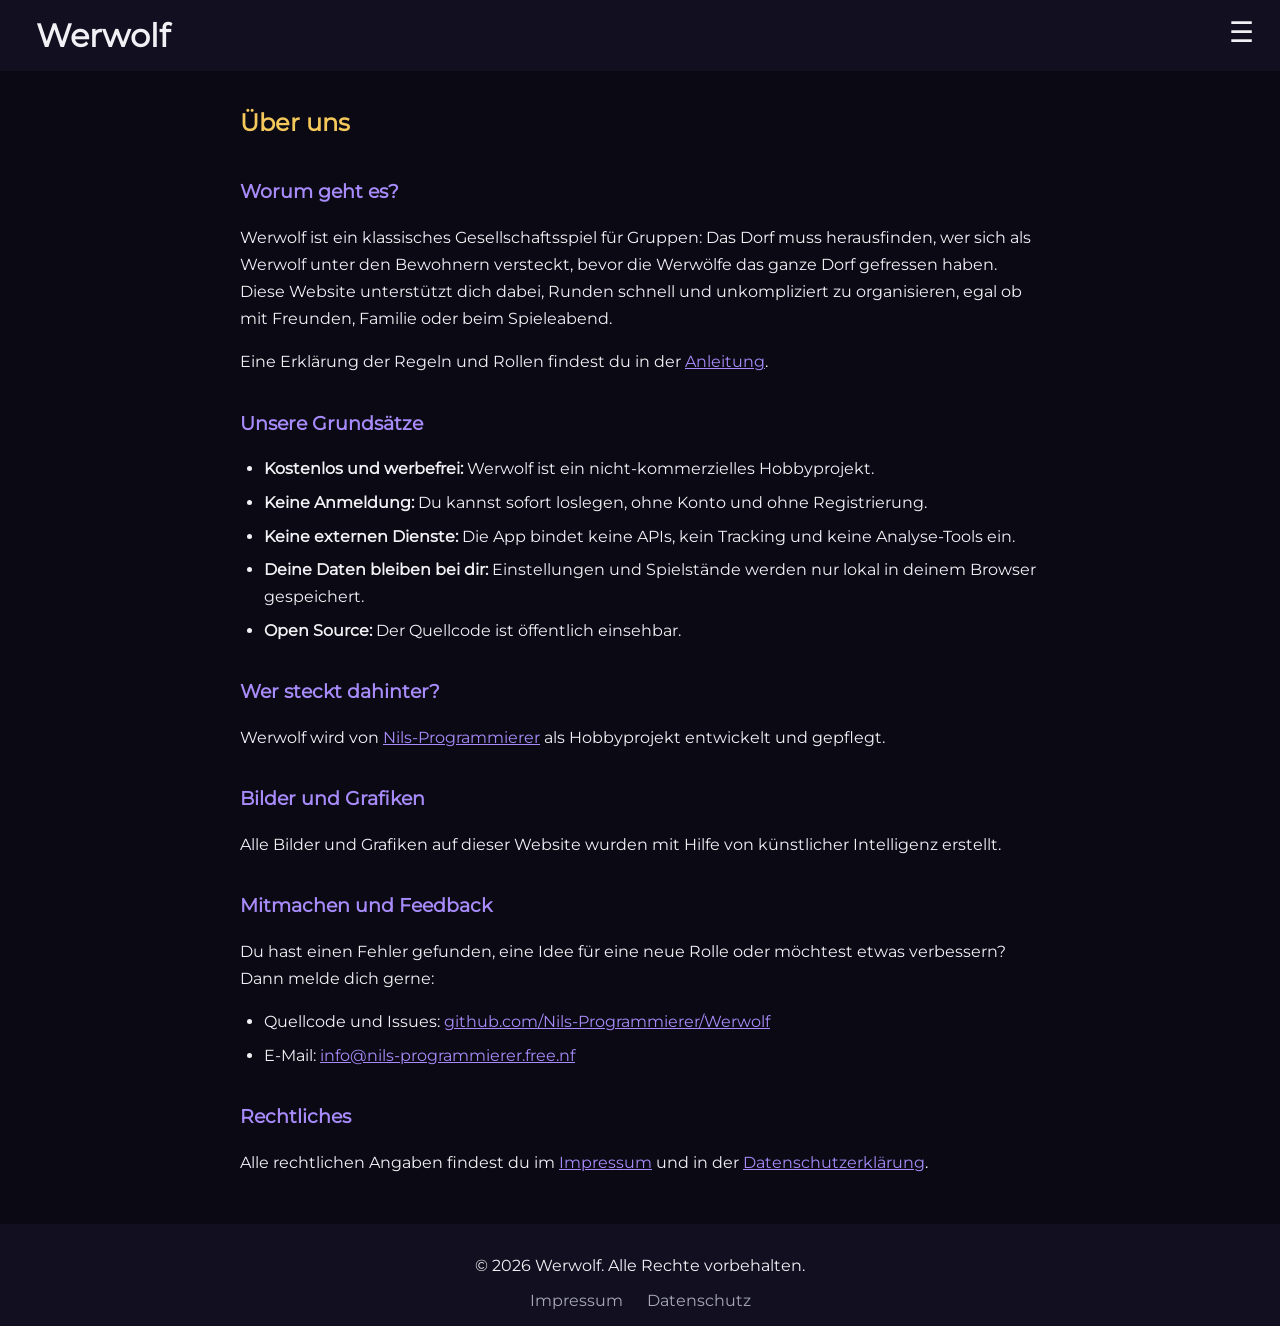
==== about.html @ dc38e28f "privacy, imprint und about: Design und Inhalt" ====
<!DOCTYPE html>
<html lang="de">

<head>
    <meta charset="UTF-8">
    <meta name="viewport" content="width=device-width, initial-scale=1.0">
    <title>Über uns – Werwolf</title>
    <link rel="stylesheet" href="style.css">
    <script defer src="index.js"></script>
    <link rel="manifest" href="manifest.json">
    <link rel="icon" type="image/x-icon" href="img/icon512_rounded.png">
</head>

<body>

    <header>
        <h1>
            <a href="index.html">Werwolf</a>
        </h1>
        <button id="menuButton">☰</button>

        <nav id="menu" aria-label="Hauptnavigation">
            <a href="index.html">Startseite</a>
            <a href="instructions.html">Anleitung</a>
            <a href="about.html">Über uns</a>
        </nav>
    </header>

    <main>
        <article class="legal">
            <h2>Über uns</h2>

            <section>
                <h3>Worum geht es?</h3>
                <p>
                    Werwolf ist ein klassisches Gesellschaftsspiel für Gruppen: Das Dorf muss
                    herausfinden, wer sich als Werwolf unter den Bewohnern versteckt, bevor die
                    Werwölfe das ganze Dorf gefressen haben. Diese Website unterstützt dich dabei,
                    Runden schnell und unkompliziert zu organisieren, egal ob mit Freunden,
                    Familie oder beim Spieleabend.
                </p>
                <p>
                    Eine Erklärung der Regeln und Rollen findest du in der
                    <a href="instructions.html">Anleitung</a>.
                </p>
            </section>

            <section>
                <h3>Unsere Grundsätze</h3>
                <ul>
                    <li><strong>Kostenlos und werbefrei:</strong> Werwolf ist ein nicht-kommerzielles Hobbyprojekt.</li>
                    <li><strong>Keine Anmeldung:</strong> Du kannst sofort loslegen, ohne Konto und ohne Registrierung.
                    </li>
                    <li><strong>Keine externen Dienste:</strong> Die App bindet keine APIs, kein Tracking und keine
                        Analyse-Tools ein.</li>
                    <li><strong>Deine Daten bleiben bei dir:</strong> Einstellungen und Spielstände werden nur lokal in
                        deinem Browser gespeichert.</li>
                    <li><strong>Open Source:</strong> Der Quellcode ist öffentlich einsehbar.</li>
                </ul>
            </section>

            <section>
                <h3>Wer steckt dahinter?</h3>
                <p>
                    Werwolf wird von <a href="https://github.com/Nils-Programmierer" target="_blank"
                        rel="noopener noreferrer">Nils-Programmierer</a> als Hobbyprojekt entwickelt und
                    gepflegt.
                </p>
            </section>

            <section>
                <h3>Bilder und Grafiken</h3>
                <p>
                    Alle Bilder und Grafiken auf dieser Website wurden mit Hilfe von künstlicher
                    Intelligenz erstellt.
                </p>
            </section>

            <section>
                <h3>Mitmachen und Feedback</h3>
                <p>
                    Du hast einen Fehler gefunden, eine Idee für eine neue Rolle oder möchtest
                    etwas verbessern? Dann melde dich gerne:
                </p>
                <ul>
                    <li>
                        Quellcode und Issues:
                        <a href="https://github.com/Nils-Programmierer/Werwolf" target="_blank"
                            rel="noopener noreferrer">github.com/Nils-Programmierer/Werwolf</a>
                    </li>
                    <li>
                        E-Mail: <a href="mailto:info@nils-programmierer.free.nf">info@nils-programmierer.free.nf</a>
                    </li>
                </ul>
            </section>

            <section>
                <h3>Rechtliches</h3>
                <p>
                    Alle rechtlichen Angaben findest du im <a href="imprint.html">Impressum</a>
                    und in der <a href="privacy.html">Datenschutzerklärung</a>.
                </p>
            </section>
        </article>
    </main>

    <footer>
        <p>&copy; 2026 Werwolf. Alle Rechte vorbehalten.</p>

        <nav aria-label="Rechtliche Navigation">
            <a href="imprint.html">Impressum</a>
            <a href="privacy.html">Datenschutz</a>
        </nav>
    </footer>

</body>

</html>
---- style.css ----
@font-face {
    font-family: "Montserrat";
    src: url("fonts/Montserrat/static/Montserrat-Regular.ttf") format("truetype");
    font-weight: 400;
    font-style: normal;
}

:root {
    --bg-color: #0B0A14;
    --header-color: #121020;
    --surface-color: #171525;

    --primary-color: #8B5CF6;
    --primary-hover: #A78BFA;

    --success-color: #4CAF7A;
    --success-hover: #65C98F;

    --danger-color: #F0526C;
    --danger-hover: #FF7185;

    --accent-color: #F5C85B;

    --border-color: #39334F;

    --text-color: #F1F1F5;
    --text-muted: #A7A7B5;

    --font-family: "Montserrat", sans-serif;
    --font-size: 16px;
}

html,
body {
    height: 100%;
    margin: 0;
}

body {
    min-height: 100vh;
    display: flex;
    flex-direction: column;
    margin: 0;
    padding: 0;
    font-family: var(--font-family);
    font-size: var(--font-size);
    background-color: var(--bg-color);
    color: var(--text-color);
}

header {
    background-color: var(--header-color);
    padding: 1rem;
}

header h1 {
    margin: 0px 0px 0px 20px;
}

header h1 a {
    color: var(--text-color);
    text-decoration: none;
    display: inline-block;
    transition: transform 0.3s ease, text-decoration 0.3s ease;
}

header h1 a:hover {
    text-decoration: underline;
    transform: scale(1.05);
}

#menuButton {
    position: absolute;
    right: 20px;
    top: 15px;
    font-size: 28px;
    background: none;
    border: none;
    color: var(--text-color);
    cursor: pointer;
    transition: transform 0.3s ease;
}

#menuButton:hover {
    transition: transform 0.3s ease;
    transform: scale(1.05);
}

#menuButton.open {
    transform: rotate(90deg);
}

#menu {
    display: none;
    position: absolute;
    right: 20px;
    top: 65px;
    background: var(--surface-color);
    padding: 10px;
    border-radius: 8px;
}

#menu.open {
    display: flex;
    flex-direction: column;
}

#menu a {
    color: var(--text-color);
    text-decoration: none;
    padding: 10px 20px;
    border-radius: 8px;
}

#menu a:hover {
    background: #2e2a49;
}

main {
    flex: 1;
}

footer {
    background-color: var(--header-color);
    padding: 1rem;
    text-align: center;
}

footer nav a {
    color: var(--text-muted);
    text-decoration: none;
    margin: 0 10px;
}

footer nav a:hover {
    color: var(--text-color);
    text-decoration: underline;
}

.legal {
    max-width: 800px;
    margin: 0 auto;
    padding: 2rem 1.5rem;
    line-height: 1.7;
}

.legal h2 {
    margin-top: 0;
    color: var(--accent-color);
}

.legal h3 {
    margin: 2rem 0 0.5rem;
    color: var(--primary-hover);
}

.legal-meta {
    color: var(--text-muted);
    font-size: 0.9rem;
}

.legal ul {
    padding-left: 1.5rem;
}

.legal li {
    margin-bottom: 0.4rem;
}

.legal a {
    color: var(--primary-hover);
}

.legal a:hover {
    opacity: 0.8;
    text-decoration: none;
}
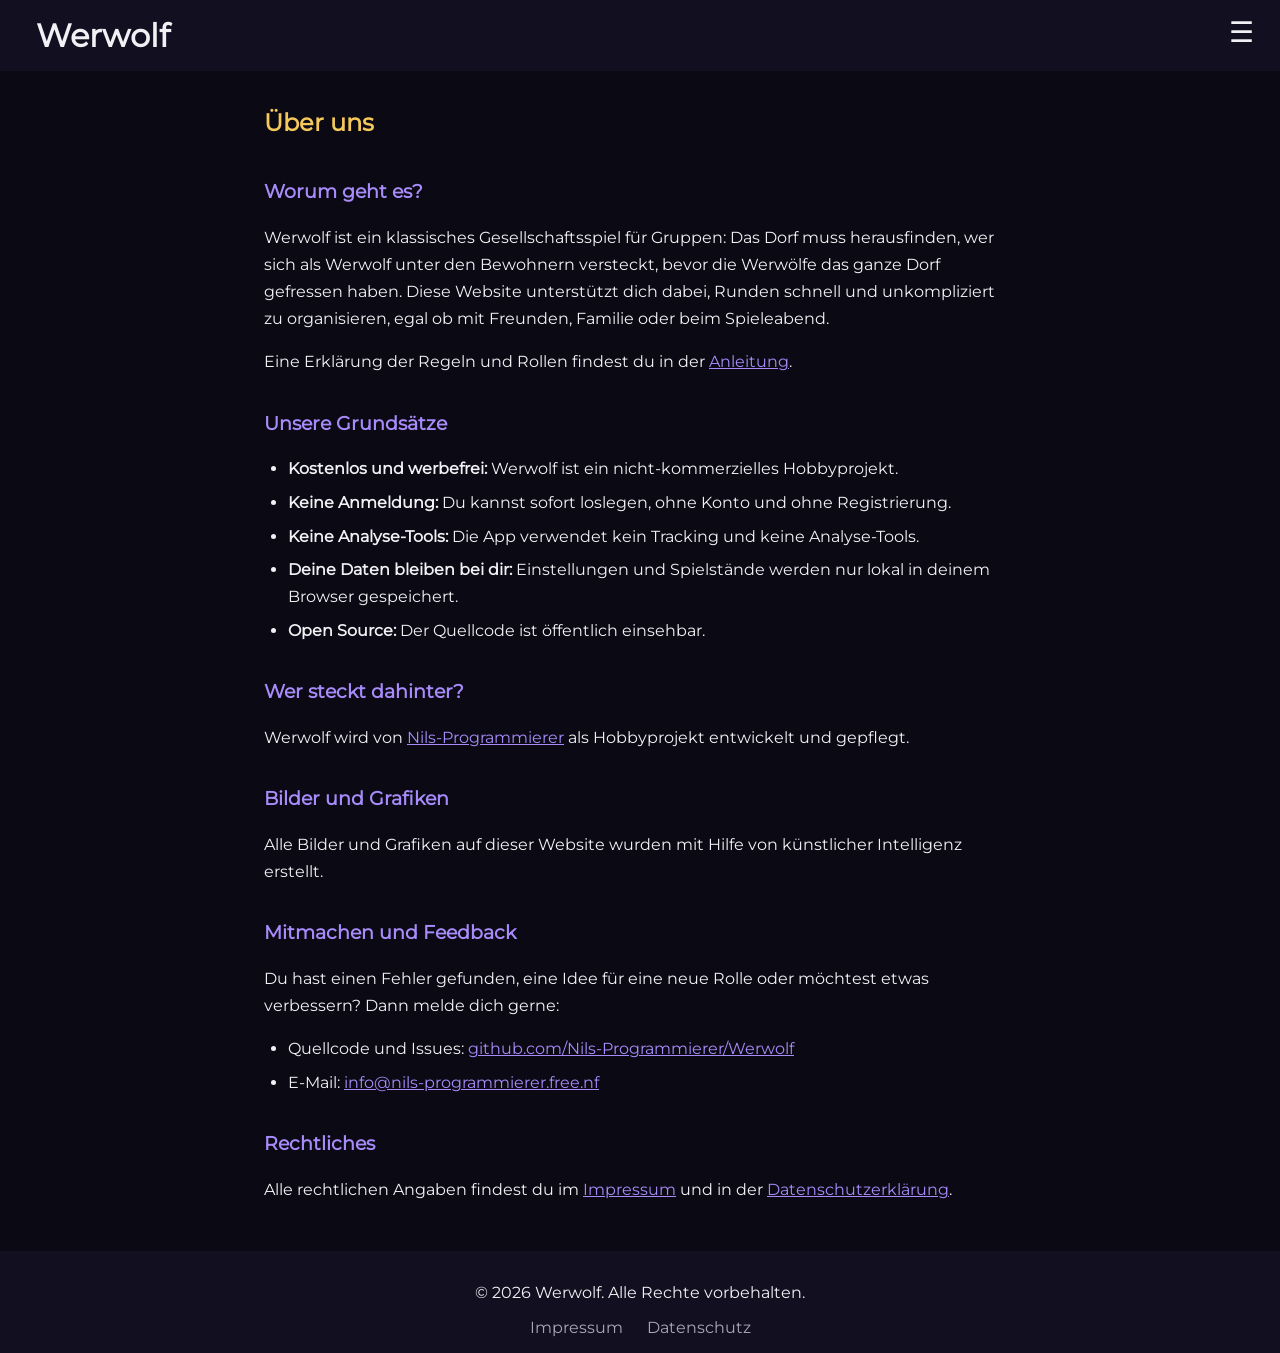
==== commit 42266b6b: "Funktion Hexe" ====
--- a/about.html
+++ b/about.html
@@ -4,7 +4,7 @@
 <head>
     <meta charset="UTF-8">
     <meta name="viewport" content="width=device-width, initial-scale=1.0">
-    <title>Über uns – Werwolf</title>
+    <title>Über uns | Werwolf</title>
     <link rel="stylesheet" href="style.css">
     <script defer src="index.js"></script>
     <link rel="manifest" href="manifest.json">
@@ -51,8 +51,8 @@
                     <li><strong>Kostenlos und werbefrei:</strong> Werwolf ist ein nicht-kommerzielles Hobbyprojekt.</li>
                     <li><strong>Keine Anmeldung:</strong> Du kannst sofort loslegen, ohne Konto und ohne Registrierung.
                     </li>
-                    <li><strong>Keine externen Dienste:</strong> Die App bindet keine APIs, kein Tracking und keine
-                        Analyse-Tools ein.</li>
+                    <li><strong>Keine Analyse-Tools:</strong> Die App verwendet kein Tracking und keine Analyse-Tools.
+                    </li>
                     <li><strong>Deine Daten bleiben bei dir:</strong> Einstellungen und Spielstände werden nur lokal in
                         deinem Browser gespeichert.</li>
                     <li><strong>Open Source:</strong> Der Quellcode ist öffentlich einsehbar.</li>
--- a/style.css
+++ b/style.css
@@ -30,14 +30,19 @@
     --font-size: 16px;
 }
 
+* {
+    box-sizing: border-box;
+}
+
 html,
 body {
     height: 100%;
     margin: 0;
+    scroll-behavior: smooth;
 }
 
 body {
-    min-height: 100vh;
+    height: 100dvh;
     display: flex;
     flex-direction: column;
     margin: 0;
@@ -98,6 +103,7 @@
     background: var(--surface-color);
     padding: 10px;
     border-radius: 8px;
+    z-index: 1000;
 }
 
 #menu.open {
@@ -174,4 +180,533 @@
 .legal a:hover {
     opacity: 0.8;
     text-decoration: none;
+}
+
+.legal h4 {
+    margin: 1.5rem 0 0.4rem;
+    color: var(--text-color);
+}
+
+.table-wrap {
+    overflow-x: auto;
+    margin: 1rem 0;
+}
+
+.legal table {
+    width: 100%;
+    border-collapse: collapse;
+    background: var(--surface-color);
+    border-radius: 8px;
+    overflow: hidden;
+}
+
+.legal th,
+.legal td {
+    padding: 0.7rem 1rem;
+    text-align: left;
+    border-bottom: 1px solid var(--border-color);
+}
+
+.legal th {
+    background: var(--header-color);
+    color: var(--accent-color);
+}
+
+.legal tr:last-child td {
+    border-bottom: none;
+}
+
+.role-grid {
+    display: grid;
+    grid-template-columns: repeat(auto-fill, minmax(260px, 1fr));
+    gap: 1rem;
+    margin-top: 1rem;
+}
+
+.role-card {
+    background: var(--surface-color);
+    border: 1px solid var(--border-color);
+    border-radius: 12px;
+    padding: 1rem 1.2rem;
+}
+
+.role-card h4 {
+    margin: 0.6rem 0 0.4rem;
+}
+
+.role-card p {
+    margin: 0;
+    color: var(--text-muted);
+    font-size: 0.95rem;
+    line-height: 1.6;
+}
+
+.badge {
+    display: inline-block;
+    padding: 0.15rem 0.6rem;
+    border-radius: 999px;
+    font-size: 0.75rem;
+    font-weight: bold;
+    color: var(--bg-color);
+}
+
+.badge-village {
+    background: var(--success-color);
+}
+
+.badge-wolf {
+    background: var(--danger-color);
+}
+
+.badge-solo {
+    background: var(--accent-color);
+}
+
+
+
+
+
+
+.main-content {
+    width: 100%;
+    max-width: 800px;
+    margin: 0 auto;
+    padding: 2rem 1.5rem;
+    display: flex;
+    flex-direction: column;
+    justify-content: center;
+}
+
+.main-content h2 {
+    margin-top: 0;
+    color: var(--accent-color);
+}
+
+.configurations-game-section {
+    position: relative;
+    background: var(--surface-color);
+    border: 1px solid var(--border-color);
+    border-radius: 12px;
+    padding: 1rem 1.2rem;
+    margin: 1rem 0;
+}
+
+.configurations-game-section h3 {
+    margin-top: 0;
+    color: var(--primary-hover);
+}
+
+.counter {
+    position: absolute;
+    top: 10px;
+    right: 1.2rem;
+}
+
+.configurations-game-section input[type="text"] {
+    width: calc(100% - 120px);
+    padding: 0.5rem;
+    margin-right: 10px;
+    border: 1px solid var(--border-color);
+    border-radius: 8px;
+    background: var(--header-color);
+    color: var(--text-color);
+    font-family: var(--font-family);
+}
+
+.configurations-game-section input[type="text"]:focus {
+    outline: none;
+    border-color: var(--primary-color);
+}
+
+.add-btn {
+    margin-top: 0.5rem;
+    padding: 0.5rem 1rem;
+    background: var(--primary-color);
+    border: none;
+    border-radius: 8px;
+    color: var(--bg-color);
+    font-family: var(--font-family);
+    cursor: pointer;
+    transition: background 0.3s ease, transform 0.3s ease;
+}
+
+.add-btn:hover {
+    background: var(--primary-hover);
+    transform: scale(1.05);
+}
+
+.playerListDisplay {
+    list-style: none;
+    padding: 0;
+    margin: 0 0 1rem;
+}
+
+.player-item {
+    display: flex;
+    align-items: center;
+    justify-content: space-between;
+    padding: 0.5rem 0;
+    border-bottom: 1px solid var(--border-color);
+}
+
+.delete-btn {
+    padding: 0.3rem 0.6rem;
+    background: var(--danger-color);
+    border: none;
+    border-radius: 8px;
+    color: var(--bg-color);
+    font-family: var(--font-family);
+    margin-left: 10px;
+    cursor: pointer;
+    transition: background 0.3s ease, transform 0.3s ease;
+}
+
+.delete-btn:hover {
+    background: var(--danger-hover);
+    transform: scale(1.05);
+}
+
+.character-item {
+    display: flex;
+    align-items: center;
+    padding: 0.5rem 0;
+    border-bottom: 1px solid var(--border-color);
+}
+
+.character-item p {
+    margin: 5px 0;
+}
+
+.info-link {
+    color: var(--primary-hover);
+    text-decoration: none;
+    margin-left: 10px;
+    font-size: 1.2rem;
+}
+
+a.info-link:hover {
+    text-decoration: underline;
+    color: var(--primary-color);
+}
+
+.character-btn {
+    position: absolute;
+    right: 20px;
+    padding: 0.3rem 0.6rem;
+    background: var(--success-color);
+    border: none;
+    border-radius: 8px;
+    color: var(--bg-color);
+    font-family: var(--font-family);
+    font-size: 1.2rem;
+    margin-left: 10px;
+    width: 30px;
+    height: 30px;
+    display: flex;
+    align-items: center;
+    justify-content: center;
+    cursor: pointer;
+    transition: background 0.3s ease, transform 0.3s ease;
+}
+
+.character-btn:hover {
+    background: var(--success-hover);
+    transform: scale(1.05);
+}
+
+.remove-character-btn {
+    background: var(--danger-color);
+    right: 60px;
+}
+
+.remove-character-btn:hover {
+    background: var(--danger-hover);
+}
+
+.start-btn,
+.reset-btn {
+    display: block;
+    width: 100%;
+    padding: 0.75rem;
+    background: var(--success-color);
+    border: none;
+    border-radius: 8px;
+    color: var(--bg-color);
+    font-size: 1.1rem;
+    font-family: var(--font-family);
+    cursor: pointer;
+    transition: background 0.3s ease, transform 0.3s ease;
+}
+
+.reset-btn {
+    background: var(--danger-color);
+    margin-top: 10px;
+}
+
+.start-btn:hover {
+    background: var(--success-hover);
+    transform: scale(1.05);
+}
+
+.reset-btn:hover {
+    background: var(--danger-hover);
+    transform: scale(1.05);
+}
+
+.error-message {
+    position: fixed;
+    top: 10px;
+    left: 50%;
+    transform: translateX(-50%);
+    background: var(--danger-color);
+    color: var(--bg-color);
+    text-align: center;
+    padding: 0.5rem 1rem;
+    border-radius: 8px;
+    box-shadow: 0 2px 4px rgba(0, 0, 0, 0.1);
+    z-index: 1000;
+}
+
+@media (max-width: 600px) {
+    .error-message {
+        width: 90%;
+        font-size: 0.9rem;
+    }
+}
+
+
+/* getRoles.html */
+.role-section {
+    position: relative;
+    background: var(--surface-color);
+    border: 1px solid var(--border-color);
+    border-radius: 12px;
+    padding: 1rem 1.2rem;
+    margin: 1rem 0;
+}
+
+.text-middle {
+    text-align: center;
+}
+
+.name {
+    margin-top: 0;
+    font-weight: bolder;
+    font-size: 1.5rem;
+    color: var(--primary-hover);
+}
+
+.card-container {
+    display: block;
+    width: 100%;
+    min-height: 300px;
+    padding: 0;
+    margin: 1rem 0;
+    background: transparent;
+    border: none;
+    cursor: pointer;
+    perspective: 1000px;
+    text-align: left;
+}
+
+.card-flipper {
+    position: relative;
+    width: 100%;
+    min-height: 300px;
+    transform-style: preserve-3d;
+    transition: transform 0.7s ease;
+}
+
+.card-flipper.flipped {
+    transform: rotateY(180deg);
+}
+
+.card {
+    position: absolute;
+    inset: 0;
+    background: var(--surface-color);
+    color: var(--text-color);
+    border: 1px solid var(--border-color);
+    border-radius: 12px;
+    padding: 1rem 1.2rem;
+    margin-bottom: 1rem;
+    display: flex;
+    flex-direction: column;
+    align-items: center;
+    justify-content: center;
+    backface-visibility: hidden;
+    -webkit-backface-visibility: hidden;
+    transition: transform 0.3s ease, box-shadow 0.3s ease;
+}
+
+.card-front {
+    transform: rotateY(0deg);
+}
+
+.card-back {
+    transform: rotateY(180deg);
+}
+
+.card-container:hover .card-front {
+    transform: rotateY(0deg) scale(1.02);
+}
+
+.card-container:hover .card-back {
+    transform: rotateY(180deg) scale(1.02);
+}
+
+.card-container:hover .card {
+    box-shadow: 0 8px 20px rgba(0, 0, 0, 0.15);
+}
+
+.role-image {
+    max-width: 200px;
+    max-height: 200px;
+    object-fit: contain;
+}
+
+.role-name {
+    margin: 0;
+    font-size: 1.5rem;
+    font-weight: bold;
+    color: var(--primary-hover);
+}
+
+.role-description {
+    margin: 0;
+    margin-bottom: 10px;
+    font-size: 1.1rem;
+    color: var(--link-color);
+}
+
+.role-description:hover {
+    text-decoration: none;
+}
+
+/* game.html */
+#loadingScreen {
+    position: fixed;
+    inset: 0;
+    z-index: 9999;
+    display: flex;
+    align-items: center;
+    justify-content: center;
+    background: var(--bg-color);
+    color: var(--text-color);
+    opacity: 1;
+    visibility: visible;
+    transition: opacity 0.5s ease, visibility 0.5s ease;
+}
+
+#loadingScreen.hidden {
+    opacity: 0;
+    visibility: hidden;
+    pointer-events: none;
+}
+
+.loading-content {
+    width: min(90%, 500px);
+    text-align: center;
+}
+
+.loading-content h2 {
+    margin: 1.5rem 0 0.5rem;
+    color: var(--primary-hover);
+}
+
+.loading-content p {
+    margin: 0 0 1.5rem;
+    color: var(--text-muted);
+    min-height: 1.5em;
+}
+
+.loading-spinner {
+    width: 55px;
+    height: 55px;
+    margin: 0 auto;
+    border: 5px solid var(--border-color);
+    border-top-color: var(--primary-color);
+    border-radius: 50%;
+    animation: loading-spin 0.9s linear infinite;
+}
+
+@keyframes loading-spin {
+    to {
+        transform: rotate(360deg);
+    }
+}
+
+.loading-bar {
+    width: 100%;
+    height: 12px;
+    background: var(--surface-color);
+    border: 1px solid var(--border-color);
+    border-radius: 999px;
+    overflow: hidden;
+}
+
+#loadingProgress {
+    width: 0%;
+    height: 100%;
+    background: linear-gradient(90deg, var(--primary-color), var(--primary-hover));
+    border-radius: 999px;
+    transition: width 0.3s ease;
+}
+
+#loadingPercentage {
+    margin-top: 0.75rem;
+    color: var(--text-muted);
+    font-size: 0.9rem;
+}
+
+.middle {
+    width: 100%;
+}
+
+.startSection {
+    text-align: center;
+    background: var(--surface-color);
+    border: 1px solid var(--border-color);
+    border-radius: 12px;
+    padding: 1rem 1.2rem;
+    display: none;
+}
+
+#selectionButtons {
+    display: flex;
+    justify-content: center;
+    flex-wrap: wrap;
+    gap: 1rem;
+    width: 100%;
+    margin-top: 1rem;
+}
+
+.selectionButton {
+    width: 200px;
+    padding: 0.75rem;
+    background: var(--primary-color);
+    border: none;
+    border-radius: 8px;
+    color: var(--bg-color);
+    font-size: 1.1rem;
+    font-family: var(--font-family);
+    cursor: pointer;
+    transition: background 0.3s ease, transform 0.3s ease;
+}
+
+.selectionButton:hover {
+    background: var(--primary-hover);
+    transform: scale(1.05);
+}
+
+.selectionButton:disabled {
+    background: var(--border-color);
+    cursor: not-allowed;
+}
+
+.selectionTask {
+    margin: 1rem 0;
+    font-size: 1.2rem;
+    color: var(--text-color);
+    text-align: center;
 }
